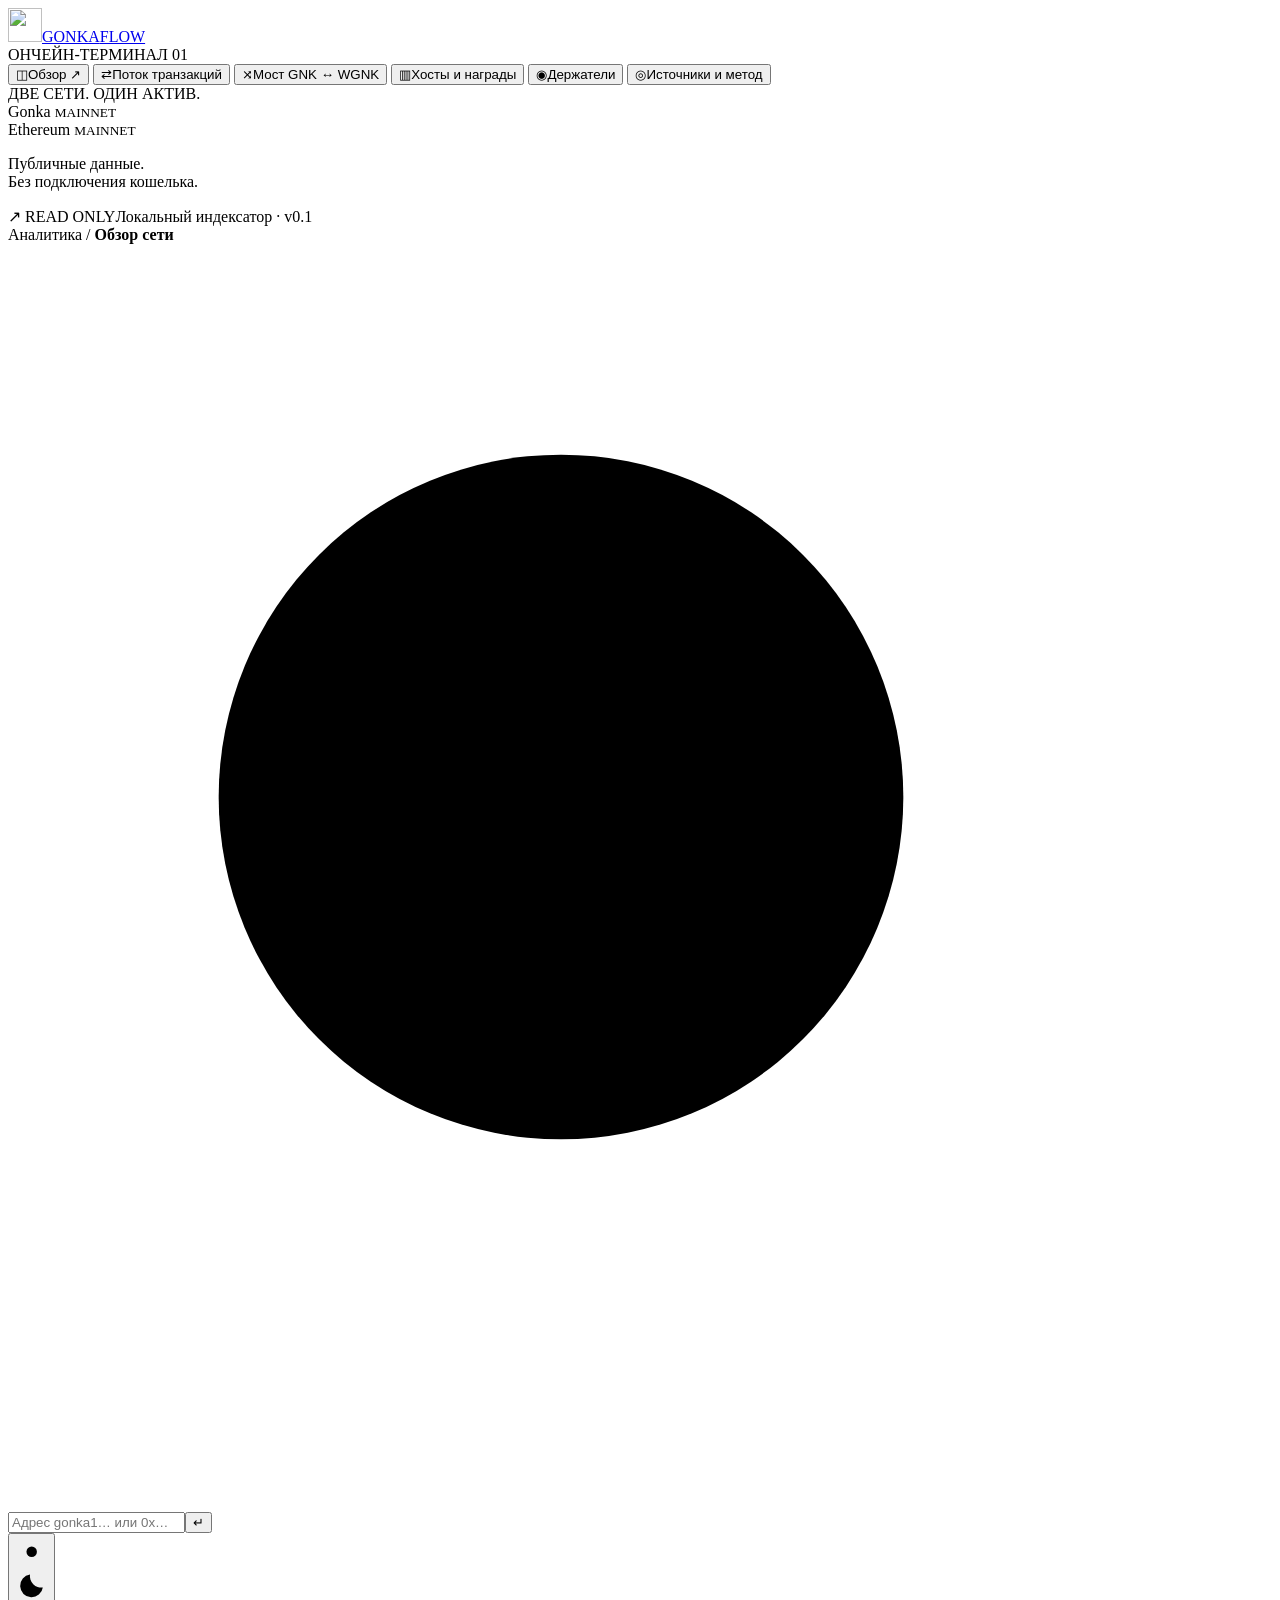
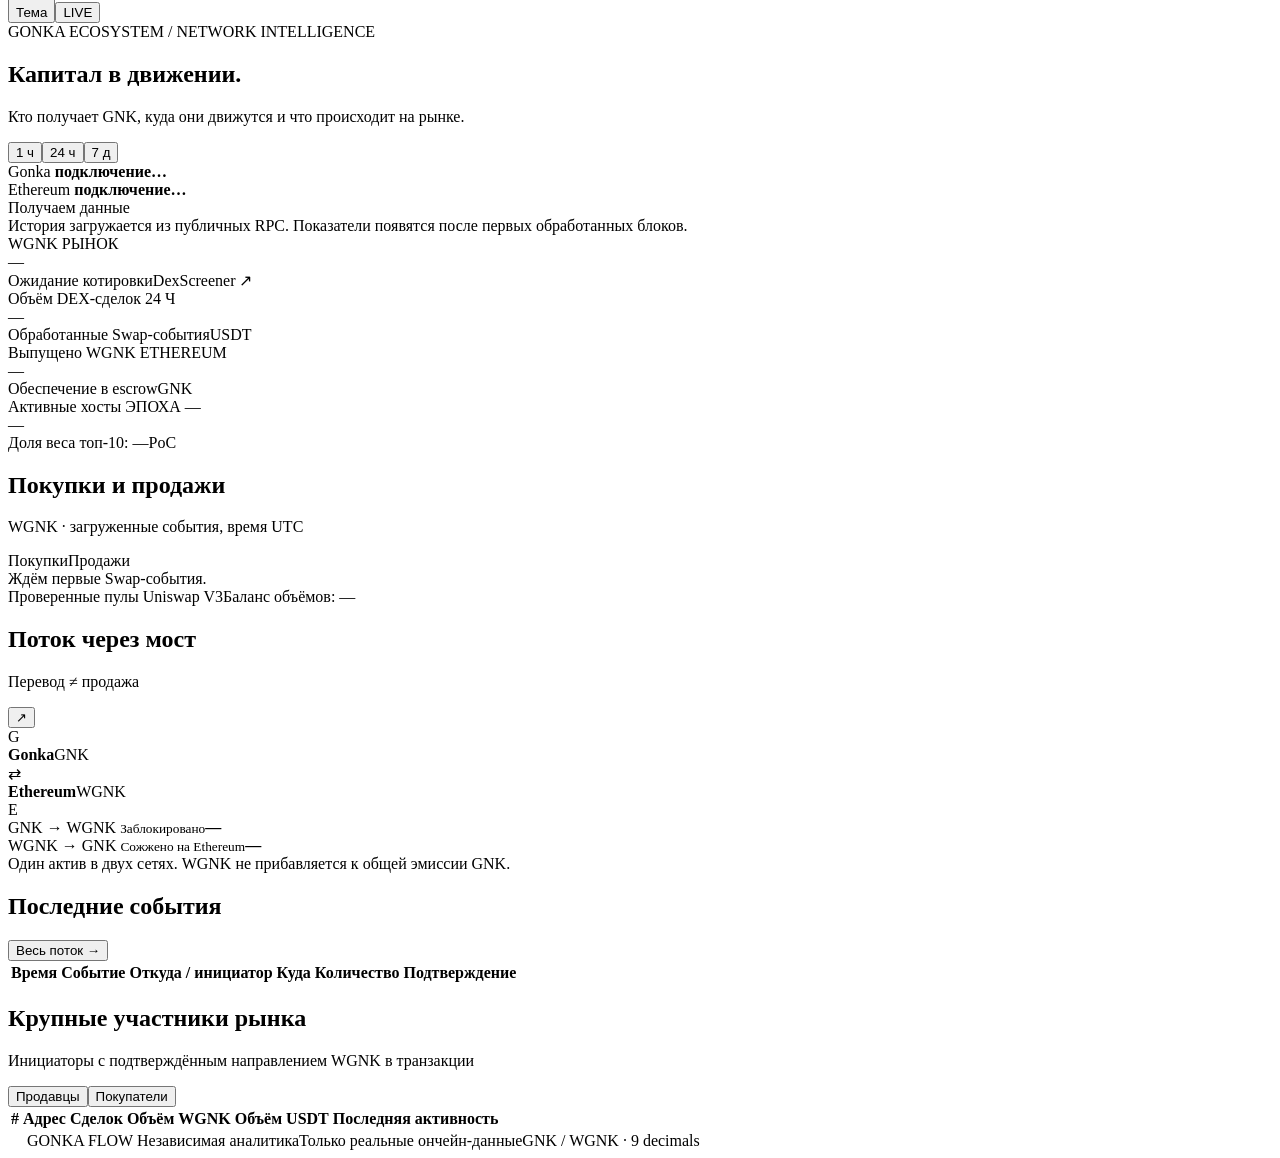
==== app/static/index.html @ 1b66ba34 "Build WGNK mint and market monitor with sortable trades and free Render seed" ====
<!doctype html><html lang="ru"><head><meta charset="utf-8"><meta name="viewport" content="width=device-width,initial-scale=1"><meta name="color-scheme" content="dark light"><title>Gonka Flow — ончейн-аналитика</title><link rel="icon" href="/static/mark.svg" type="image/svg+xml"><script src="/static/theme.js"></script><link rel="stylesheet" href="/static/style.css"><link rel="stylesheet" href="/static/theme.css"><link rel="stylesheet" href="/static/holders.css"><script src="/static/app.js" defer></script></head>
<body>
<aside class="sidebar">
<a class="brand" href="/"><img src="/static/mark.svg" alt="" width="34" height="34"><span>GONKA<span class="brand-light">FLOW</span></span></a>
<div class="rail-label">ОНЧЕЙН-ТЕРМИНАЛ <span>01</span></div>
<nav aria-label="Разделы аналитики">
<button class="nav-item active" data-tab="overview"><span class="nav-icon">◫</span>Обзор <span class="nav-arrow">↗</span></button>
<button class="nav-item" data-tab="activity"><span class="nav-icon">⇄</span>Поток транзакций</button>
<button class="nav-item" data-tab="bridge"><span class="nav-icon">⤨</span>Мост GNK ↔ WGNK</button>
<button class="nav-item" data-tab="hosts"><span class="nav-icon">▥</span>Хосты и награды</button>
<button class="nav-item" data-tab="holders"><span class="nav-icon">◉</span>Держатели</button>
<button class="nav-item" data-tab="sources"><span class="nav-icon">◎</span>Источники и метод</button></nav>
<div class="rail-network"><span class="eyebrow">ДВЕ СЕТИ. ОДИН АКТИВ.</span><div class="rail-chain"><span class="network-dot gnk"></span>Gonka <small>MAINNET</small></div><div class="rail-chain"><span class="network-dot eth"></span>Ethereum <small>MAINNET</small></div><p>Публичные данные.<br>Без подключения кошелька.</p></div>
<div class="rail-footer"><span>↗ READ ONLY</span><span>Локальный индексатор · v0.1</span></div></aside>
<div class="workspace">
<header class="topbar"><div class="breadcrumb">Аналитика <span>/</span> <strong id="breadcrumb">Обзор сети</strong></div><form class="search" id="wallet-search"><svg viewBox="0 0 24 24" aria-hidden="true"><circle cx="10.5" cy="10.5" r="6.5"/><path d="m16 16 5 5"/></svg><input id="search-address" aria-label="Найти кошелёк" placeholder="Адрес gonka1… или 0x…" autocomplete="off"><button title="Найти адрес" aria-label="Найти адрес">↵</button></form><button id="theme-toggle" class="theme-toggle" type="button" aria-label="Светлая тема" aria-pressed="false" title="Включить светлую тему"><svg class="theme-sun" viewBox="0 0 24 24" aria-hidden="true"><circle cx="12" cy="12" r="4"/><path d="M12 2v2m0 16v2M2 12h2m16 0h2M5 5l1.4 1.4m11.2 11.2L19 19M5 19l1.4-1.4M17.6 6.4 19 5"/></svg><svg class="theme-moon" viewBox="0 0 24 24" aria-hidden="true"><path d="M20.5 13.3A8.7 8.7 0 0 1 10.7 3.5 8.7 8.7 0 1 0 20.5 13.3Z"/></svg><span class="theme-caption">Тема</span></button><button id="live-toggle" class="live-switch" aria-pressed="true"><span class="pulse"></span><span>LIVE</span></button></header>
<main><div id="error-banner" class="error-banner" hidden role="alert"></div>
<section class="heading-row"><div><div class="eyebrow">GONKA ECOSYSTEM / NETWORK INTELLIGENCE</div><h1 id="page-title">Капитал в движении<span class="accent">.</span></h1><p id="page-description">Кто получает GNK, куда они движутся и что происходит на рынке.</p></div><div class="period-control" aria-label="Период"><button data-hours="1">1 ч</button><button data-hours="24" class="selected">24 ч</button><button data-hours="168">7 д</button><button data-hours="archive" id="archive-period" hidden>Архив</button></div></section>
<section class="chain-strip" aria-label="Состояние сетей"><div id="gonka-status"><span class="status-dot loading"></span> Gonka <strong>подключение…</strong></div><div id="eth-status"><span class="status-dot loading"></span> Ethereum <strong>подключение…</strong></div><span class="last-update" id="last-update">Получаем данные</span></section>
<div class="coverage-note" id="coverage-note"><span class="tiny-spinner"></span> История загружается из публичных RPC. Показатели появятся после первых обработанных блоков.</div>
<section id="history-progress" class="archive-panel" hidden aria-label="Загрузка архива"><div class="archive-heading"><strong id="history-heading">Архив</strong><span id="history-cutoff"></span></div><div id="history-chains" class="archive-chains"></div><p class="archive-note">История загружается с новых блоков к старым, с отдельными проверочными диапазонами. Полнота — после закрытия всех пропусков. Балансы держателей — отдельные снимки, не на дату начала архива.</p></section>
<section id="view-overview" class="view">
<div class="metric-grid">
<article class="metric"><div class="metric-label">WGNK <span>РЫНОК</span></div><div class="metric-value" id="price">—</div><div class="metric-bottom"><span id="price-change">Ожидание котировки</span><span>DexScreener ↗</span></div></article>
<article class="metric"><div class="metric-label">Объём DEX-сделок <span id="volume-period">24 Ч</span></div><div class="metric-value" id="dex-volume">—</div><div class="metric-bottom"><span id="swap-count">Обработанные Swap-события</span><span>USDT</span></div></article>
<article class="metric"><div class="metric-label">Выпущено WGNK <span>ETHEREUM</span></div><div class="metric-value" id="wrapped-supply">—</div><div class="metric-bottom"><span id="escrow-caption">Обеспечение в escrow</span><span>GNK</span></div></article>
<article class="metric"><div class="metric-label">Активные хосты <span id="epoch-label">ЭПОХА —</span></div><div class="metric-value" id="host-count">—</div><div class="metric-bottom"><span id="concentration">Доля веса топ-10: —</span><span>PoC</span></div></article></div>
<div class="overview-grid"><article class="panel market-panel"><div class="panel-head"><div><h2>Покупки и продажи</h2><p>WGNK · загруженные события, время UTC</p></div><div class="legend"><span><i class="buy-dot"></i>Покупки</span><span><i class="sell-dot"></i>Продажи</span></div></div><div id="volume-chart" class="chart-area"><div class="empty">Ждём первые Swap-события.</div></div><div class="chart-footer"><span>Проверенные пулы Uniswap V3</span><span id="net-flow">Баланс объёмов: —</span></div></article>
<article class="panel bridge-panel"><div class="panel-head"><div><h2>Поток через мост</h2><p>Перевод ≠ продажа</p></div><button class="icon-button" data-tab="bridge" title="Открыть мост" aria-label="Открыть мост">↗</button></div><div class="bridge-route"><span class="coin gnk">G</span><div><strong>Gonka</strong><span>GNK</span></div><span class="route-line">⇄</span><div><strong>Ethereum</strong><span>WGNK</span></div><span class="coin eth">E</span></div><div class="bridge-stat"><span>GNK → WGNK <small>Заблокировано</small></span><strong id="bridge-out">—</strong></div><div class="bridge-stat"><span>WGNK → GNK <small>Сожжено на Ethereum</small></span><strong id="bridge-in">—</strong></div><div class="bridge-footnote">Один актив в двух сетях. WGNK не прибавляется к общей эмиссии GNK.</div></article></div>
<div class="section-heading"><h2>Последние события <span class="inline-dot"></span></h2><button class="text-button" data-tab="activity">Весь поток →</button></div>
<div class="panel table-wrap"><table><thead><tr><th>Время</th><th>Событие</th><th>Откуда / инициатор</th><th>Куда</th><th class="right">Количество</th><th class="right">Подтверждение</th><th></th></tr></thead><tbody id="recent-body"></tbody></table></div>
<div class="section-heading"><div><h2>Крупные участники рынка</h2><p>Инициаторы с подтверждённым направлением WGNK в транзакции</p></div><div class="segmented" id="rank-tabs"><button data-mode="sell" class="selected">Продавцы</button><button data-mode="buy">Покупатели</button></div></div>
<div class="panel table-wrap"><table><thead><tr><th>#</th><th>Адрес</th><th>Сделок</th><th class="right">Объём WGNK</th><th class="right">Объём USDT</th><th>Последняя активность</th></tr></thead><tbody id="rank-body"></tbody></table></div></section>
<section id="view-activity" class="view" hidden>
<div class="toolbar"><div class="filter-pills" id="kind-filters"><button data-kind="" class="selected">Все</button><button data-kind="buy,sell">Сделки</button><button data-kind="bridge_lock,bridge_mint,bridge_burn,bridge_release">Мост</button><button data-kind="reward_paid,reward_vested,vesting_unlock">Награды / вестинг</button><button data-kind="transfer">Переводы</button><button data-kind="liquidity_add,liquidity_remove">Ликвидность</button></div><a id="export-link" class="button-secondary" href="/api/export.csv?hours=24">↓ CSV</a></div>
<div class="subtoolbar"><label>Сеть <select id="chain-filter"><option value="">Обе сети</option><option value="gonka">Gonka</option><option value="ethereum">Ethereum</option></select></label><label>От <input type="number" min="0" max="1000000000000" step="1" id="minimum-filter" value="0"> GNK / WGNK</label><span id="event-count"></span></div>
<div class="panel table-wrap"><table><thead><tr><th>Время</th><th>Событие</th><th>Откуда / инициатор</th><th>Куда</th><th class="right">Количество</th><th class="right">Подтверждение</th><th></th></tr></thead><tbody id="activity-body"></tbody></table></div><div class="pagination"><button id="events-prev" class="button-secondary">← Назад</button><span id="events-page"></span><button id="events-next" class="button-secondary">Далее →</button></div></section>
<section id="view-bridge" class="view" hidden><div class="notice"><strong>Связь подтверждается данными моста.</strong> Прямой маршрут — по хешу request ID, обратный — по блоку Ethereum, индексу receipt и завершённой записи Gonka. Связанные адреса не обязательно принадлежат одному человеку.</div><div class="section-heading"><h2>Межсетевые переводы</h2><span id="bridge-count" class="muted"></span></div><div id="bridge-list" class="bridge-list"></div><div class="pagination"><button id="bridges-prev" class="button-secondary">← Назад</button><span id="bridges-page"></span><button id="bridges-next" class="button-secondary">Далее →</button></div></section>
<section id="view-hosts" class="view" hidden>
<div class="host-intro"><div><span class="eyebrow">PROOF OF COMPUTE</span><h2>Кто обеспечивает сеть</h2><p>Активные хосты текущей эпохи. Вес — не число GPU и не объём продаж.</p></div><div class="host-totals"><span>Суммарный вес PoC</span><strong id="total-weight">—</strong></div></div><div class="panel concentration-panel"><div class="panel-head"><h2>Концентрация веса</h2><span id="host-snapshot-time" class="muted"></span></div><div id="weight-chart" class="weight-chart"></div><div class="chart-footer"><span id="weight-top">Топ-10 хостов: —</span><span>Адреса не объединяются по владельцу</span></div></div>
<div class="toolbar"><h2>Рейтинг хостов</h2><input class="host-search" id="host-filter" placeholder="Адрес, домен или модель…" aria-label="Фильтр хостов"></div><div class="panel table-wrap"><table><thead><tr><th>#</th><th>Адрес хоста</th><th>Заявленный endpoint</th><th>Модели</th><th class="right">Вес</th><th class="right">Доля</th></tr></thead><tbody id="hosts-body"></tbody></table></div>
<div class="section-heading"><div><h2>Получатели выплат</h2><p>Получатель может отличаться от хоста. Разблокировка не равна новой эмиссии.</p></div><div class="segmented" id="reward-tabs"><button data-reward="rewards" class="selected">Награды</button><button data-reward="unlocks">Разблокировки</button></div></div><div class="panel table-wrap"><table><thead><tr><th>#</th><th>Получатель</th><th>Тип</th><th>Событий</th><th class="right">GNK</th></tr></thead><tbody id="rewards-body"></tbody></table></div></section>
<section id="view-holders" class="view" hidden>
<div class="toolbar holder-toolbar"><div class="segmented" id="holder-assets"><button data-asset="GNK" class="selected">GNK</button><button data-asset="WGNK">WGNK</button></div><form class="holder-search" id="holder-search"><input id="holder-query" aria-label="Поиск держателя" placeholder="Поиск по адресу…" autocomplete="off"><button class="button-secondary" type="submit">Найти</button></form></div>
<div class="subtoolbar holder-filters"><label>Баланс от <input id="holder-minimum" type="number" min="0" max="1000000000000" step="1" value="10000"><span id="holder-asset-label">GNK</span></label><label>Активность <select id="holder-tag"><option value="">Любая</option><option value="buy">Покупает</option><option value="sell">Продаёт</option><option value="both">Покупает и продаёт</option><option value="none">Нет подтверждённых сделок</option></select></label><span id="holder-count"></span></div>
<div id="holder-census" class="notice"></div>
<p class="holder-explainer">Метки относятся к выбранному периоду и подтверждённым DEX-сделкам WGNK, а не к переводам. GNK-адреса не наследуют торговые метки Ethereum через мост. Пулы и системные модули — не отдельные инвесторы.</p>
<div class="panel table-wrap"><table><thead><tr><th># в выборке</th><th>Адрес / роль</th><th class="right">Баланс</th><th>Активность</th><th class="right">Куплено WGNK</th><th class="right">Продано WGNK</th><th>Последняя сделка</th><th></th></tr></thead><tbody id="holders-body"></tbody></table></div>
<div class="pagination"><button id="holders-prev" class="button-secondary">← Назад</button><span id="holders-page"></span><button id="holders-next" class="button-secondary">Далее →</button></div>
</section>
<section id="view-address" class="view" hidden>
<div class="profile-topline"><a href="#holders" class="text-button">← К держателям</a><span id="profile-role"></span></div>
<div class="profile-identity"><div><span class="eyebrow" id="profile-network">АДРЕС</span><div class="profile-address" id="profile-address"></div></div><div class="profile-actions"><button id="profile-copy" class="button-secondary">Копировать</button><button id="profile-current" class="button-secondary">Проверить баланс</button></div></div>
<div class="metric-grid profile-metrics"><article class="metric"><div class="metric-label">Баланс в индексе <span id="profile-asset">—</span></div><div class="metric-value" id="profile-balance">—</div><div class="metric-bottom"><span id="profile-balance-time">Снимок ещё не загружен</span></div></article><article class="metric"><div class="metric-label">Куплено <span>WGNK</span></div><div class="metric-value positive" id="profile-bought">—</div><div class="metric-bottom"><span id="profile-buys">—</span></div></article><article class="metric"><div class="metric-label">Продано <span>WGNK</span></div><div class="metric-value negative" id="profile-sold">—</div><div class="metric-bottom"><span id="profile-sells">—</span></div></article><article class="metric"><div class="metric-label">Покупки − продажи <span>WGNK</span></div><div class="metric-value" id="profile-net">—</div><div class="metric-bottom"><span>Не позиция и не прибыль</span></div></article></div>
<div class="toolbar"><div class="segmented" id="profile-kinds"><button data-profile-kind="trades" class="selected">Сделки</button><button data-profile-kind="all">Все операции</button></div><label class="profile-period">История <select id="profile-period"><option value="0">Весь локальный индекс</option><option value="24">24 часа</option><option value="168">7 дней</option><option value="archive" id="profile-archive-option" hidden>Архив</option></select></label></div>
<div class="notice" id="profile-coverage"></div><p class="holder-explainer" id="profile-note"></p>
<div class="panel table-wrap"><table><thead><tr><th>Время</th><th>Событие</th><th>Откуда / инициатор</th><th>Куда</th><th class="right">Количество</th><th class="right">Подтверждение</th><th></th></tr></thead><tbody id="profile-body"></tbody></table></div>
<div class="pagination"><button id="profile-prev" class="button-secondary">← Назад</button><span id="profile-page"></span><button id="profile-next" class="button-secondary">Далее →</button></div>
</section>
<section id="view-sources" class="view" hidden><div id="sources-grid" class="sources-grid"></div>
<div class="panel methodology"><span class="eyebrow">ПРОВЕРЯЕМОСТЬ ПРЕЖДЕ ВЫВОДОВ</span><h2>Что именно показывает Gonka Flow</h2><div class="method-grid">
<article><span>01 / СДЕЛКИ</span><h3>Покупка и продажа</h3><p>Направление определяется знаком WGNK в Swap проверенного пула Uniswap V3. Перевод, мост и изменение ликвидности не считаются сделками. Объём — оборот, не открытая позиция.</p></article>
<article><span>02 / АДРЕСА</span><h3>Роль, не личность</h3><p>Инициатор может быть агрегатором. В рейтинг включаются инициаторы с соответствующим движением WGNK в receipt. Метки хостов основаны на текущей эпохе; реальные владельцы не устанавливаются.</p></article>
<article><span>03 / МОСТ</span><h3>Два этапа перевода</h3><p>GNK блокируется, WGNK выпускается. Обратно WGNK сжигается, GNK освобождается. Без второй стороны в индексе статус означает «не сопоставлено», а не доказанную задержку моста.</p></article>
<article><span>04 / НАГРАДЫ</span><h3>Начисление и доступность</h3><p>Успешный ClaimRewards не доказывает выплату. Учитываются денежные события, вестинг отдельно. Обычный перевод с вестингом не помечается как майнинг. Вес берётся из active_participants.</p></article>
<article><span>05 / ПОЛНОТА</span><h3>История догружается</h3><p>Период — фильтр, не гарантия покрытия. Дата архива и прогресс обеих сетей показаны отдельно. Ethereum также восстанавливается от появления WGNK. Перепись держателей идёт независимо. Полнота проверяется по фактическим диапазонам без пропусков.</p></article>
<article><span>06 / ГРАНИЦЫ</span><h3>Чего здесь нет</h3><p>CEX/OTC, частные расчёты, непроверенные DEX, внутренние Cosmos/CosmWasm swaps и другие мосты не покрыты как сделки. Балансы модулей и пулов не распределяются по конечным владельцам. Историческая цена USD не заменяется текущей.</p></article></div>
<div class="method-bottom"><p>Ethereum до finalized помечается как предварительный: этот диапазон пересканируется и может измениться при реорганизации. Публичные RPC — доверенные источники, не собственный криптографически проверяющий light client.</p><a href="https://gonka.ai/docs/cross-chain-transfers/ethereum-bridge/overview/" target="_blank" rel="noopener noreferrer">Документация моста ↗</a><a href="https://github.com/gonka-ai/gonka/blob/main/proposals/ethereum-bridge-contact/contracts/BridgeContract.sol" target="_blank" rel="noopener noreferrer">События контракта ↗</a><a href="/api/docs" target="_blank" rel="noopener">API ↗</a></div></div></section>
<footer class="main-footer"><span><img src="/static/mark.svg" alt="" width="15" height="15"> GONKA FLOW <span>Независимая аналитика</span></span><span id="footer-count">Только реальные ончейн-данные</span><span>GNK / WGNK · 9 decimals</span></footer>
</main></div><dialog id="detail-dialog"><div class="drawer-header"><span id="drawer-label" class="eyebrow">КОШЕЛЁК</span><button class="icon-button" id="close-dialog" aria-label="Закрыть">✕</button></div><div id="drawer-content"></div></dialog><div id="toast" class="toast" hidden role="status"></div></body></html>
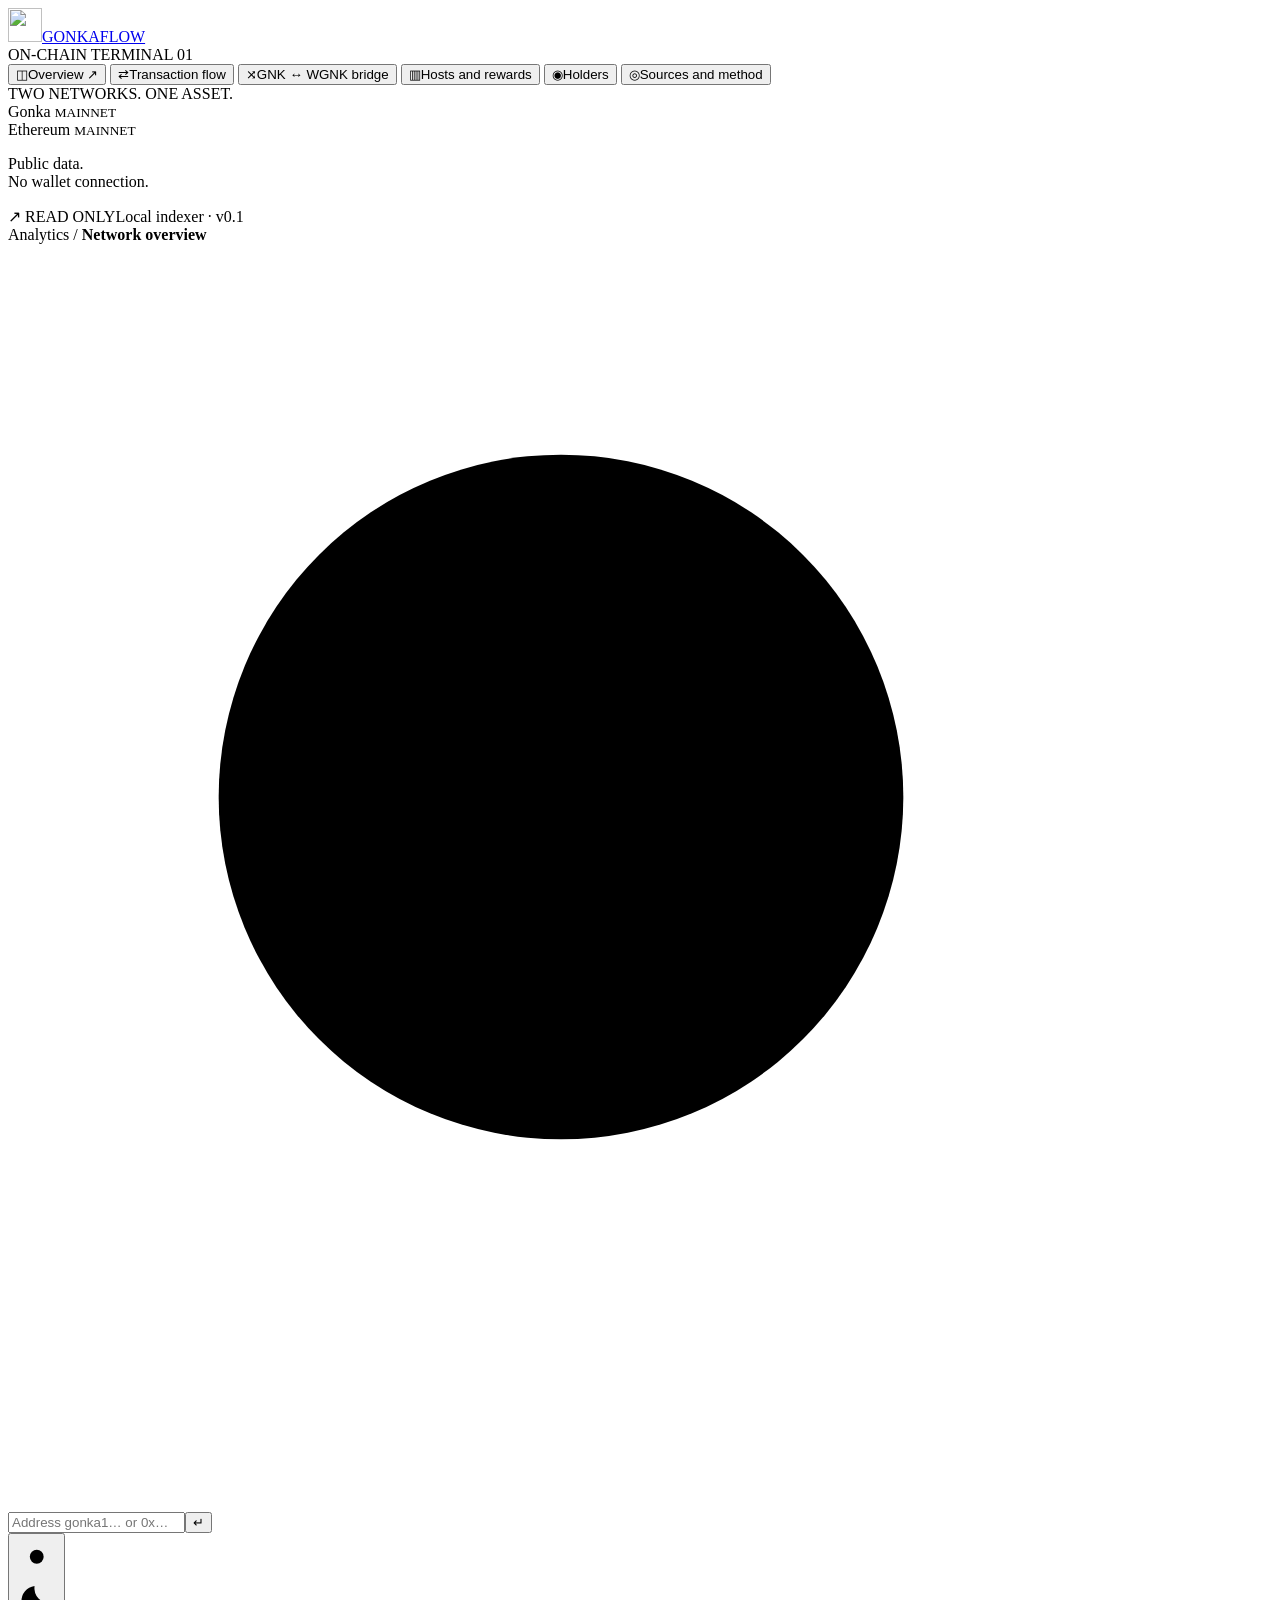
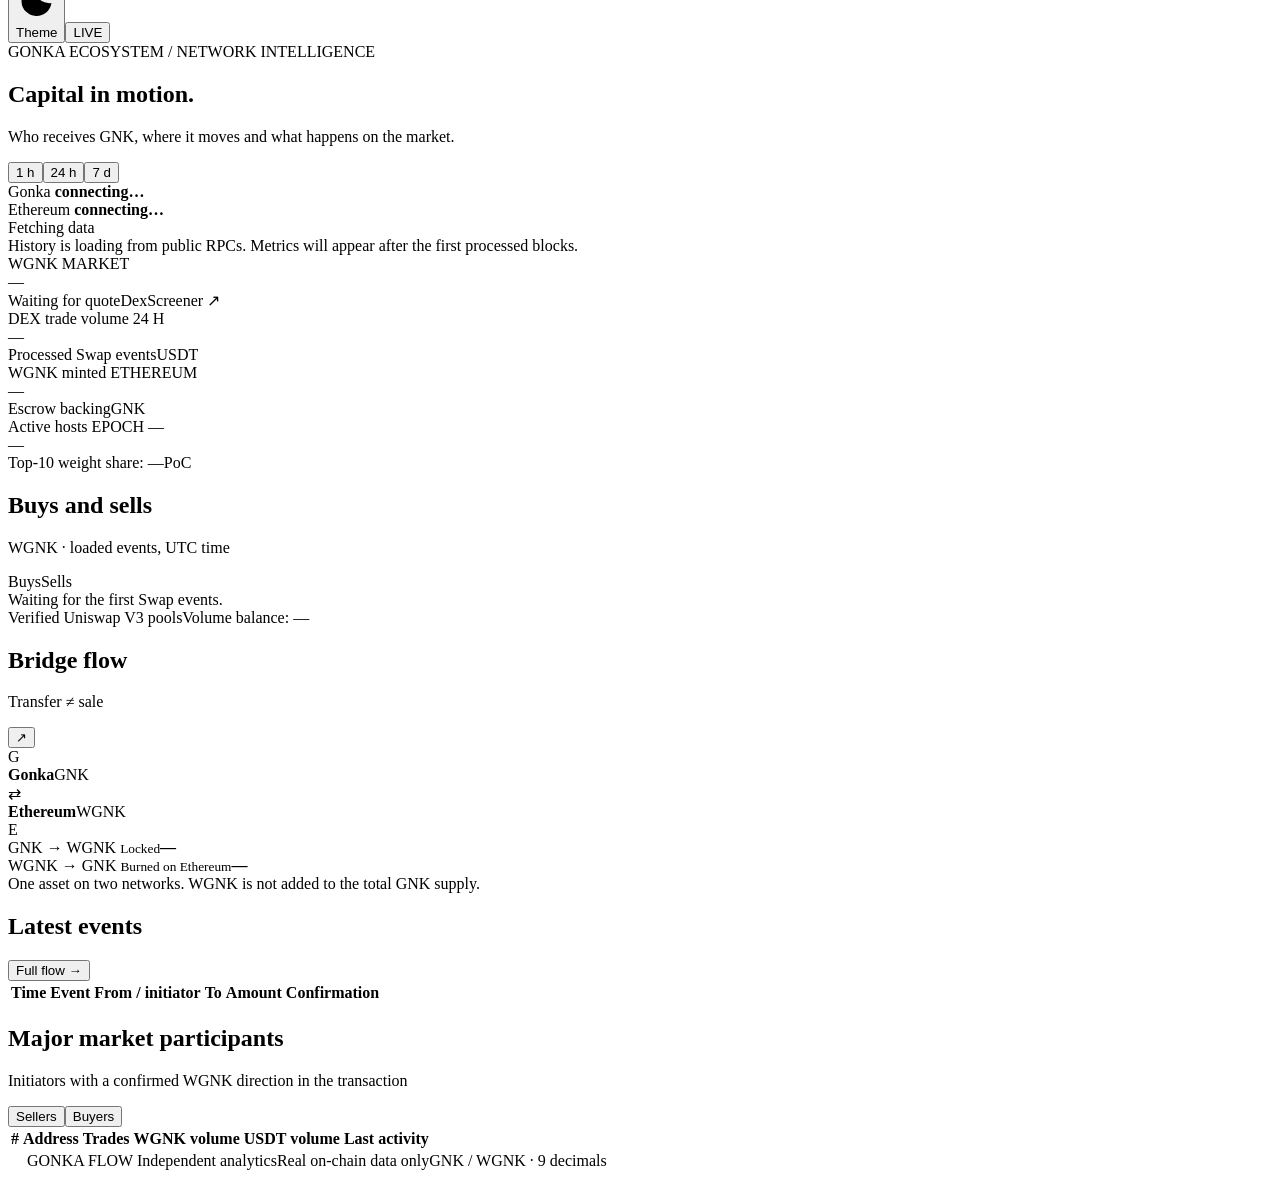
==== commit 165627e4: "Translate the project to English Interface, backend messages, docs, tests and check scripts. Numbers" ====
--- a/app/static/index.html
+++ b/app/static/index.html
@@ -1,70 +1,70 @@
-<!doctype html><html lang="ru"><head><meta charset="utf-8"><meta name="viewport" content="width=device-width,initial-scale=1"><meta name="color-scheme" content="dark light"><title>Gonka Flow — ончейн-аналитика</title><link rel="icon" href="/static/mark.svg" type="image/svg+xml"><script src="/static/theme.js"></script><link rel="stylesheet" href="/static/style.css"><link rel="stylesheet" href="/static/theme.css"><link rel="stylesheet" href="/static/holders.css"><script src="/static/app.js" defer></script></head>
+<!doctype html><html lang="en"><head><meta charset="utf-8"><meta name="viewport" content="width=device-width,initial-scale=1"><meta name="color-scheme" content="dark light"><title>Gonka Flow — on-chain analytics</title><link rel="icon" href="/static/mark.svg" type="image/svg+xml"><script src="/static/theme.js"></script><link rel="stylesheet" href="/static/style.css"><link rel="stylesheet" href="/static/theme.css"><link rel="stylesheet" href="/static/holders.css"><script src="/static/app.js" defer></script></head>
 <body>
 <aside class="sidebar">
 <a class="brand" href="/"><img src="/static/mark.svg" alt="" width="34" height="34"><span>GONKA<span class="brand-light">FLOW</span></span></a>
-<div class="rail-label">ОНЧЕЙН-ТЕРМИНАЛ <span>01</span></div>
-<nav aria-label="Разделы аналитики">
-<button class="nav-item active" data-tab="overview"><span class="nav-icon">◫</span>Обзор <span class="nav-arrow">↗</span></button>
-<button class="nav-item" data-tab="activity"><span class="nav-icon">⇄</span>Поток транзакций</button>
-<button class="nav-item" data-tab="bridge"><span class="nav-icon">⤨</span>Мост GNK ↔ WGNK</button>
-<button class="nav-item" data-tab="hosts"><span class="nav-icon">▥</span>Хосты и награды</button>
-<button class="nav-item" data-tab="holders"><span class="nav-icon">◉</span>Держатели</button>
-<button class="nav-item" data-tab="sources"><span class="nav-icon">◎</span>Источники и метод</button></nav>
-<div class="rail-network"><span class="eyebrow">ДВЕ СЕТИ. ОДИН АКТИВ.</span><div class="rail-chain"><span class="network-dot gnk"></span>Gonka <small>MAINNET</small></div><div class="rail-chain"><span class="network-dot eth"></span>Ethereum <small>MAINNET</small></div><p>Публичные данные.<br>Без подключения кошелька.</p></div>
-<div class="rail-footer"><span>↗ READ ONLY</span><span>Локальный индексатор · v0.1</span></div></aside>
+<div class="rail-label">ON-CHAIN TERMINAL <span>01</span></div>
+<nav aria-label="Analytics sections">
+<button class="nav-item active" data-tab="overview"><span class="nav-icon">◫</span>Overview <span class="nav-arrow">↗</span></button>
+<button class="nav-item" data-tab="activity"><span class="nav-icon">⇄</span>Transaction flow</button>
+<button class="nav-item" data-tab="bridge"><span class="nav-icon">⤨</span>GNK ↔ WGNK bridge</button>
+<button class="nav-item" data-tab="hosts"><span class="nav-icon">▥</span>Hosts and rewards</button>
+<button class="nav-item" data-tab="holders"><span class="nav-icon">◉</span>Holders</button>
+<button class="nav-item" data-tab="sources"><span class="nav-icon">◎</span>Sources and method</button></nav>
+<div class="rail-network"><span class="eyebrow">TWO NETWORKS. ONE ASSET.</span><div class="rail-chain"><span class="network-dot gnk"></span>Gonka <small>MAINNET</small></div><div class="rail-chain"><span class="network-dot eth"></span>Ethereum <small>MAINNET</small></div><p>Public data.<br>No wallet connection.</p></div>
+<div class="rail-footer"><span>↗ READ ONLY</span><span>Local indexer · v0.1</span></div></aside>
 <div class="workspace">
-<header class="topbar"><div class="breadcrumb">Аналитика <span>/</span> <strong id="breadcrumb">Обзор сети</strong></div><form class="search" id="wallet-search"><svg viewBox="0 0 24 24" aria-hidden="true"><circle cx="10.5" cy="10.5" r="6.5"/><path d="m16 16 5 5"/></svg><input id="search-address" aria-label="Найти кошелёк" placeholder="Адрес gonka1… или 0x…" autocomplete="off"><button title="Найти адрес" aria-label="Найти адрес">↵</button></form><button id="theme-toggle" class="theme-toggle" type="button" aria-label="Светлая тема" aria-pressed="false" title="Включить светлую тему"><svg class="theme-sun" viewBox="0 0 24 24" aria-hidden="true"><circle cx="12" cy="12" r="4"/><path d="M12 2v2m0 16v2M2 12h2m16 0h2M5 5l1.4 1.4m11.2 11.2L19 19M5 19l1.4-1.4M17.6 6.4 19 5"/></svg><svg class="theme-moon" viewBox="0 0 24 24" aria-hidden="true"><path d="M20.5 13.3A8.7 8.7 0 0 1 10.7 3.5 8.7 8.7 0 1 0 20.5 13.3Z"/></svg><span class="theme-caption">Тема</span></button><button id="live-toggle" class="live-switch" aria-pressed="true"><span class="pulse"></span><span>LIVE</span></button></header>
+<header class="topbar"><div class="breadcrumb">Analytics <span>/</span> <strong id="breadcrumb">Network overview</strong></div><form class="search" id="wallet-search"><svg viewBox="0 0 24 24" aria-hidden="true"><circle cx="10.5" cy="10.5" r="6.5"/><path d="m16 16 5 5"/></svg><input id="search-address" aria-label="Find wallet" placeholder="Address gonka1… or 0x…" autocomplete="off"><button title="Find address" aria-label="Find address">↵</button></form><button id="theme-toggle" class="theme-toggle" type="button" aria-label="Light theme" aria-pressed="false" title="Switch to light theme"><svg class="theme-sun" viewBox="0 0 24 24" aria-hidden="true"><circle cx="12" cy="12" r="4"/><path d="M12 2v2m0 16v2M2 12h2m16 0h2M5 5l1.4 1.4m11.2 11.2L19 19M5 19l1.4-1.4M17.6 6.4 19 5"/></svg><svg class="theme-moon" viewBox="0 0 24 24" aria-hidden="true"><path d="M20.5 13.3A8.7 8.7 0 0 1 10.7 3.5 8.7 8.7 0 1 0 20.5 13.3Z"/></svg><span class="theme-caption">Theme</span></button><button id="live-toggle" class="live-switch" aria-pressed="true"><span class="pulse"></span><span>LIVE</span></button></header>
 <main><div id="error-banner" class="error-banner" hidden role="alert"></div>
-<section class="heading-row"><div><div class="eyebrow">GONKA ECOSYSTEM / NETWORK INTELLIGENCE</div><h1 id="page-title">Капитал в движении<span class="accent">.</span></h1><p id="page-description">Кто получает GNK, куда они движутся и что происходит на рынке.</p></div><div class="period-control" aria-label="Период"><button data-hours="1">1 ч</button><button data-hours="24" class="selected">24 ч</button><button data-hours="168">7 д</button><button data-hours="archive" id="archive-period" hidden>Архив</button></div></section>
-<section class="chain-strip" aria-label="Состояние сетей"><div id="gonka-status"><span class="status-dot loading"></span> Gonka <strong>подключение…</strong></div><div id="eth-status"><span class="status-dot loading"></span> Ethereum <strong>подключение…</strong></div><span class="last-update" id="last-update">Получаем данные</span></section>
-<div class="coverage-note" id="coverage-note"><span class="tiny-spinner"></span> История загружается из публичных RPC. Показатели появятся после первых обработанных блоков.</div>
-<section id="history-progress" class="archive-panel" hidden aria-label="Загрузка архива"><div class="archive-heading"><strong id="history-heading">Архив</strong><span id="history-cutoff"></span></div><div id="history-chains" class="archive-chains"></div><p class="archive-note">История загружается с новых блоков к старым, с отдельными проверочными диапазонами. Полнота — после закрытия всех пропусков. Балансы держателей — отдельные снимки, не на дату начала архива.</p></section>
+<section class="heading-row"><div><div class="eyebrow">GONKA ECOSYSTEM / NETWORK INTELLIGENCE</div><h1 id="page-title">Capital in motion<span class="accent">.</span></h1><p id="page-description">Who receives GNK, where it moves and what happens on the market.</p></div><div class="period-control" aria-label="Period"><button data-hours="1">1 h</button><button data-hours="24" class="selected">24 h</button><button data-hours="168">7 d</button><button data-hours="archive" id="archive-period" hidden>Archive</button></div></section>
+<section class="chain-strip" aria-label="Network status"><div id="gonka-status"><span class="status-dot loading"></span> Gonka <strong>connecting…</strong></div><div id="eth-status"><span class="status-dot loading"></span> Ethereum <strong>connecting…</strong></div><span class="last-update" id="last-update">Fetching data</span></section>
+<div class="coverage-note" id="coverage-note"><span class="tiny-spinner"></span> History is loading from public RPCs. Metrics will appear after the first processed blocks.</div>
+<section id="history-progress" class="archive-panel" hidden aria-label="Archive loading"><div class="archive-heading"><strong id="history-heading">Archive</strong><span id="history-cutoff"></span></div><div id="history-chains" class="archive-chains"></div><p class="archive-note">History loads from new blocks to old ones, with separate verification ranges. It is complete once all gaps are closed. Holder balances are separate snapshots, not as of the archive start date.</p></section>
 <section id="view-overview" class="view">
 <div class="metric-grid">
-<article class="metric"><div class="metric-label">WGNK <span>РЫНОК</span></div><div class="metric-value" id="price">—</div><div class="metric-bottom"><span id="price-change">Ожидание котировки</span><span>DexScreener ↗</span></div></article>
-<article class="metric"><div class="metric-label">Объём DEX-сделок <span id="volume-period">24 Ч</span></div><div class="metric-value" id="dex-volume">—</div><div class="metric-bottom"><span id="swap-count">Обработанные Swap-события</span><span>USDT</span></div></article>
-<article class="metric"><div class="metric-label">Выпущено WGNK <span>ETHEREUM</span></div><div class="metric-value" id="wrapped-supply">—</div><div class="metric-bottom"><span id="escrow-caption">Обеспечение в escrow</span><span>GNK</span></div></article>
-<article class="metric"><div class="metric-label">Активные хосты <span id="epoch-label">ЭПОХА —</span></div><div class="metric-value" id="host-count">—</div><div class="metric-bottom"><span id="concentration">Доля веса топ-10: —</span><span>PoC</span></div></article></div>
-<div class="overview-grid"><article class="panel market-panel"><div class="panel-head"><div><h2>Покупки и продажи</h2><p>WGNK · загруженные события, время UTC</p></div><div class="legend"><span><i class="buy-dot"></i>Покупки</span><span><i class="sell-dot"></i>Продажи</span></div></div><div id="volume-chart" class="chart-area"><div class="empty">Ждём первые Swap-события.</div></div><div class="chart-footer"><span>Проверенные пулы Uniswap V3</span><span id="net-flow">Баланс объёмов: —</span></div></article>
-<article class="panel bridge-panel"><div class="panel-head"><div><h2>Поток через мост</h2><p>Перевод ≠ продажа</p></div><button class="icon-button" data-tab="bridge" title="Открыть мост" aria-label="Открыть мост">↗</button></div><div class="bridge-route"><span class="coin gnk">G</span><div><strong>Gonka</strong><span>GNK</span></div><span class="route-line">⇄</span><div><strong>Ethereum</strong><span>WGNK</span></div><span class="coin eth">E</span></div><div class="bridge-stat"><span>GNK → WGNK <small>Заблокировано</small></span><strong id="bridge-out">—</strong></div><div class="bridge-stat"><span>WGNK → GNK <small>Сожжено на Ethereum</small></span><strong id="bridge-in">—</strong></div><div class="bridge-footnote">Один актив в двух сетях. WGNK не прибавляется к общей эмиссии GNK.</div></article></div>
-<div class="section-heading"><h2>Последние события <span class="inline-dot"></span></h2><button class="text-button" data-tab="activity">Весь поток →</button></div>
-<div class="panel table-wrap"><table><thead><tr><th>Время</th><th>Событие</th><th>Откуда / инициатор</th><th>Куда</th><th class="right">Количество</th><th class="right">Подтверждение</th><th></th></tr></thead><tbody id="recent-body"></tbody></table></div>
-<div class="section-heading"><div><h2>Крупные участники рынка</h2><p>Инициаторы с подтверждённым направлением WGNK в транзакции</p></div><div class="segmented" id="rank-tabs"><button data-mode="sell" class="selected">Продавцы</button><button data-mode="buy">Покупатели</button></div></div>
-<div class="panel table-wrap"><table><thead><tr><th>#</th><th>Адрес</th><th>Сделок</th><th class="right">Объём WGNK</th><th class="right">Объём USDT</th><th>Последняя активность</th></tr></thead><tbody id="rank-body"></tbody></table></div></section>
+<article class="metric"><div class="metric-label">WGNK <span>MARKET</span></div><div class="metric-value" id="price">—</div><div class="metric-bottom"><span id="price-change">Waiting for quote</span><span>DexScreener ↗</span></div></article>
+<article class="metric"><div class="metric-label">DEX trade volume <span id="volume-period">24 H</span></div><div class="metric-value" id="dex-volume">—</div><div class="metric-bottom"><span id="swap-count">Processed Swap events</span><span>USDT</span></div></article>
+<article class="metric"><div class="metric-label">WGNK minted <span>ETHEREUM</span></div><div class="metric-value" id="wrapped-supply">—</div><div class="metric-bottom"><span id="escrow-caption">Escrow backing</span><span>GNK</span></div></article>
+<article class="metric"><div class="metric-label">Active hosts <span id="epoch-label">EPOCH —</span></div><div class="metric-value" id="host-count">—</div><div class="metric-bottom"><span id="concentration">Top-10 weight share: —</span><span>PoC</span></div></article></div>
+<div class="overview-grid"><article class="panel market-panel"><div class="panel-head"><div><h2>Buys and sells</h2><p>WGNK · loaded events, UTC time</p></div><div class="legend"><span><i class="buy-dot"></i>Buys</span><span><i class="sell-dot"></i>Sells</span></div></div><div id="volume-chart" class="chart-area"><div class="empty">Waiting for the first Swap events.</div></div><div class="chart-footer"><span>Verified Uniswap V3 pools</span><span id="net-flow">Volume balance: —</span></div></article>
+<article class="panel bridge-panel"><div class="panel-head"><div><h2>Bridge flow</h2><p>Transfer ≠ sale</p></div><button class="icon-button" data-tab="bridge" title="Open bridge" aria-label="Open bridge">↗</button></div><div class="bridge-route"><span class="coin gnk">G</span><div><strong>Gonka</strong><span>GNK</span></div><span class="route-line">⇄</span><div><strong>Ethereum</strong><span>WGNK</span></div><span class="coin eth">E</span></div><div class="bridge-stat"><span>GNK → WGNK <small>Locked</small></span><strong id="bridge-out">—</strong></div><div class="bridge-stat"><span>WGNK → GNK <small>Burned on Ethereum</small></span><strong id="bridge-in">—</strong></div><div class="bridge-footnote">One asset on two networks. WGNK is not added to the total GNK supply.</div></article></div>
+<div class="section-heading"><h2>Latest events <span class="inline-dot"></span></h2><button class="text-button" data-tab="activity">Full flow →</button></div>
+<div class="panel table-wrap"><table><thead><tr><th>Time</th><th>Event</th><th>From / initiator</th><th>To</th><th class="right">Amount</th><th class="right">Confirmation</th><th></th></tr></thead><tbody id="recent-body"></tbody></table></div>
+<div class="section-heading"><div><h2>Major market participants</h2><p>Initiators with a confirmed WGNK direction in the transaction</p></div><div class="segmented" id="rank-tabs"><button data-mode="sell" class="selected">Sellers</button><button data-mode="buy">Buyers</button></div></div>
+<div class="panel table-wrap"><table><thead><tr><th>#</th><th>Address</th><th>Trades</th><th class="right">WGNK volume</th><th class="right">USDT volume</th><th>Last activity</th></tr></thead><tbody id="rank-body"></tbody></table></div></section>
 <section id="view-activity" class="view" hidden>
-<div class="toolbar"><div class="filter-pills" id="kind-filters"><button data-kind="" class="selected">Все</button><button data-kind="buy,sell">Сделки</button><button data-kind="bridge_lock,bridge_mint,bridge_burn,bridge_release">Мост</button><button data-kind="reward_paid,reward_vested,vesting_unlock">Награды / вестинг</button><button data-kind="transfer">Переводы</button><button data-kind="liquidity_add,liquidity_remove">Ликвидность</button></div><a id="export-link" class="button-secondary" href="/api/export.csv?hours=24">↓ CSV</a></div>
-<div class="subtoolbar"><label>Сеть <select id="chain-filter"><option value="">Обе сети</option><option value="gonka">Gonka</option><option value="ethereum">Ethereum</option></select></label><label>От <input type="number" min="0" max="1000000000000" step="1" id="minimum-filter" value="0"> GNK / WGNK</label><span id="event-count"></span></div>
-<div class="panel table-wrap"><table><thead><tr><th>Время</th><th>Событие</th><th>Откуда / инициатор</th><th>Куда</th><th class="right">Количество</th><th class="right">Подтверждение</th><th></th></tr></thead><tbody id="activity-body"></tbody></table></div><div class="pagination"><button id="events-prev" class="button-secondary">← Назад</button><span id="events-page"></span><button id="events-next" class="button-secondary">Далее →</button></div></section>
-<section id="view-bridge" class="view" hidden><div class="notice"><strong>Связь подтверждается данными моста.</strong> Прямой маршрут — по хешу request ID, обратный — по блоку Ethereum, индексу receipt и завершённой записи Gonka. Связанные адреса не обязательно принадлежат одному человеку.</div><div class="section-heading"><h2>Межсетевые переводы</h2><span id="bridge-count" class="muted"></span></div><div id="bridge-list" class="bridge-list"></div><div class="pagination"><button id="bridges-prev" class="button-secondary">← Назад</button><span id="bridges-page"></span><button id="bridges-next" class="button-secondary">Далее →</button></div></section>
+<div class="toolbar"><div class="filter-pills" id="kind-filters"><button data-kind="" class="selected">All</button><button data-kind="buy,sell">Trades</button><button data-kind="bridge_lock,bridge_mint,bridge_burn,bridge_release">Bridge</button><button data-kind="reward_paid,reward_vested,vesting_unlock">Rewards / vesting</button><button data-kind="transfer">Transfers</button><button data-kind="liquidity_add,liquidity_remove">Liquidity</button></div><a id="export-link" class="button-secondary" href="/api/export.csv?hours=24">↓ CSV</a></div>
+<div class="subtoolbar"><label>Network <select id="chain-filter"><option value="">Both networks</option><option value="gonka">Gonka</option><option value="ethereum">Ethereum</option></select></label><label>Min <input type="number" min="0" max="1000000000000" step="1" id="minimum-filter" value="0"> GNK / WGNK</label><span id="event-count"></span></div>
+<div class="panel table-wrap"><table><thead><tr><th>Time</th><th>Event</th><th>From / initiator</th><th>To</th><th class="right">Amount</th><th class="right">Confirmation</th><th></th></tr></thead><tbody id="activity-body"></tbody></table></div><div class="pagination"><button id="events-prev" class="button-secondary">← Back</button><span id="events-page"></span><button id="events-next" class="button-secondary">Next →</button></div></section>
+<section id="view-bridge" class="view" hidden><div class="notice"><strong>The link is confirmed by bridge data.</strong> The forward route is matched by request ID hash, the reverse one by Ethereum block, receipt index and the completed Gonka record. Linked addresses do not necessarily belong to one person.</div><div class="section-heading"><h2>Cross-chain transfers</h2><span id="bridge-count" class="muted"></span></div><div id="bridge-list" class="bridge-list"></div><div class="pagination"><button id="bridges-prev" class="button-secondary">← Back</button><span id="bridges-page"></span><button id="bridges-next" class="button-secondary">Next →</button></div></section>
 <section id="view-hosts" class="view" hidden>
-<div class="host-intro"><div><span class="eyebrow">PROOF OF COMPUTE</span><h2>Кто обеспечивает сеть</h2><p>Активные хосты текущей эпохи. Вес — не число GPU и не объём продаж.</p></div><div class="host-totals"><span>Суммарный вес PoC</span><strong id="total-weight">—</strong></div></div><div class="panel concentration-panel"><div class="panel-head"><h2>Концентрация веса</h2><span id="host-snapshot-time" class="muted"></span></div><div id="weight-chart" class="weight-chart"></div><div class="chart-footer"><span id="weight-top">Топ-10 хостов: —</span><span>Адреса не объединяются по владельцу</span></div></div>
-<div class="toolbar"><h2>Рейтинг хостов</h2><input class="host-search" id="host-filter" placeholder="Адрес, домен или модель…" aria-label="Фильтр хостов"></div><div class="panel table-wrap"><table><thead><tr><th>#</th><th>Адрес хоста</th><th>Заявленный endpoint</th><th>Модели</th><th class="right">Вес</th><th class="right">Доля</th></tr></thead><tbody id="hosts-body"></tbody></table></div>
-<div class="section-heading"><div><h2>Получатели выплат</h2><p>Получатель может отличаться от хоста. Разблокировка не равна новой эмиссии.</p></div><div class="segmented" id="reward-tabs"><button data-reward="rewards" class="selected">Награды</button><button data-reward="unlocks">Разблокировки</button></div></div><div class="panel table-wrap"><table><thead><tr><th>#</th><th>Получатель</th><th>Тип</th><th>Событий</th><th class="right">GNK</th></tr></thead><tbody id="rewards-body"></tbody></table></div></section>
+<div class="host-intro"><div><span class="eyebrow">PROOF OF COMPUTE</span><h2>Who secures the network</h2><p>Active hosts of the current epoch. Weight is not a GPU count or a sales volume.</p></div><div class="host-totals"><span>Total PoC weight</span><strong id="total-weight">—</strong></div></div><div class="panel concentration-panel"><div class="panel-head"><h2>Weight concentration</h2><span id="host-snapshot-time" class="muted"></span></div><div id="weight-chart" class="weight-chart"></div><div class="chart-footer"><span id="weight-top">Top-10 hosts: —</span><span>Addresses are not merged by owner</span></div></div>
+<div class="toolbar"><h2>Host ranking</h2><input class="host-search" id="host-filter" placeholder="Address, domain or model…" aria-label="Host filter"></div><div class="panel table-wrap"><table><thead><tr><th>#</th><th>Host address</th><th>Declared endpoint</th><th>Models</th><th class="right">Weight</th><th class="right">Share</th></tr></thead><tbody id="hosts-body"></tbody></table></div>
+<div class="section-heading"><div><h2>Payout recipients</h2><p>The recipient may differ from the host. An unlock is not new issuance.</p></div><div class="segmented" id="reward-tabs"><button data-reward="rewards" class="selected">Rewards</button><button data-reward="unlocks">Unlocks</button></div></div><div class="panel table-wrap"><table><thead><tr><th>#</th><th>Recipient</th><th>Type</th><th>Events</th><th class="right">GNK</th></tr></thead><tbody id="rewards-body"></tbody></table></div></section>
 <section id="view-holders" class="view" hidden>
-<div class="toolbar holder-toolbar"><div class="segmented" id="holder-assets"><button data-asset="GNK" class="selected">GNK</button><button data-asset="WGNK">WGNK</button></div><form class="holder-search" id="holder-search"><input id="holder-query" aria-label="Поиск держателя" placeholder="Поиск по адресу…" autocomplete="off"><button class="button-secondary" type="submit">Найти</button></form></div>
-<div class="subtoolbar holder-filters"><label>Баланс от <input id="holder-minimum" type="number" min="0" max="1000000000000" step="1" value="10000"><span id="holder-asset-label">GNK</span></label><label>Активность <select id="holder-tag"><option value="">Любая</option><option value="buy">Покупает</option><option value="sell">Продаёт</option><option value="both">Покупает и продаёт</option><option value="none">Нет подтверждённых сделок</option></select></label><span id="holder-count"></span></div>
+<div class="toolbar holder-toolbar"><div class="segmented" id="holder-assets"><button data-asset="GNK" class="selected">GNK</button><button data-asset="WGNK">WGNK</button></div><form class="holder-search" id="holder-search"><input id="holder-query" aria-label="Holder search" placeholder="Search by address…" autocomplete="off"><button class="button-secondary" type="submit">Find</button></form></div>
+<div class="subtoolbar holder-filters"><label>Min balance <input id="holder-minimum" type="number" min="0" max="1000000000000" step="1" value="10000"><span id="holder-asset-label">GNK</span></label><label>Activity <select id="holder-tag"><option value="">Any</option><option value="buy">Buying</option><option value="sell">Selling</option><option value="both">Buying and selling</option><option value="none">No confirmed trades</option></select></label><span id="holder-count"></span></div>
 <div id="holder-census" class="notice"></div>
-<p class="holder-explainer">Метки относятся к выбранному периоду и подтверждённым DEX-сделкам WGNK, а не к переводам. GNK-адреса не наследуют торговые метки Ethereum через мост. Пулы и системные модули — не отдельные инвесторы.</p>
-<div class="panel table-wrap"><table><thead><tr><th># в выборке</th><th>Адрес / роль</th><th class="right">Баланс</th><th>Активность</th><th class="right">Куплено WGNK</th><th class="right">Продано WGNK</th><th>Последняя сделка</th><th></th></tr></thead><tbody id="holders-body"></tbody></table></div>
-<div class="pagination"><button id="holders-prev" class="button-secondary">← Назад</button><span id="holders-page"></span><button id="holders-next" class="button-secondary">Далее →</button></div>
+<p class="holder-explainer">Tags refer to the selected period and confirmed WGNK DEX trades, not transfers. GNK addresses do not inherit Ethereum trading tags through the bridge. Pools and system modules are not separate investors.</p>
+<div class="panel table-wrap"><table><thead><tr><th># in selection</th><th>Address / role</th><th class="right">Balance</th><th>Activity</th><th class="right">WGNK bought</th><th class="right">WGNK sold</th><th>Last trade</th><th></th></tr></thead><tbody id="holders-body"></tbody></table></div>
+<div class="pagination"><button id="holders-prev" class="button-secondary">← Back</button><span id="holders-page"></span><button id="holders-next" class="button-secondary">Next →</button></div>
 </section>
 <section id="view-address" class="view" hidden>
-<div class="profile-topline"><a href="#holders" class="text-button">← К держателям</a><span id="profile-role"></span></div>
-<div class="profile-identity"><div><span class="eyebrow" id="profile-network">АДРЕС</span><div class="profile-address" id="profile-address"></div></div><div class="profile-actions"><button id="profile-copy" class="button-secondary">Копировать</button><button id="profile-current" class="button-secondary">Проверить баланс</button></div></div>
-<div class="metric-grid profile-metrics"><article class="metric"><div class="metric-label">Баланс в индексе <span id="profile-asset">—</span></div><div class="metric-value" id="profile-balance">—</div><div class="metric-bottom"><span id="profile-balance-time">Снимок ещё не загружен</span></div></article><article class="metric"><div class="metric-label">Куплено <span>WGNK</span></div><div class="metric-value positive" id="profile-bought">—</div><div class="metric-bottom"><span id="profile-buys">—</span></div></article><article class="metric"><div class="metric-label">Продано <span>WGNK</span></div><div class="metric-value negative" id="profile-sold">—</div><div class="metric-bottom"><span id="profile-sells">—</span></div></article><article class="metric"><div class="metric-label">Покупки − продажи <span>WGNK</span></div><div class="metric-value" id="profile-net">—</div><div class="metric-bottom"><span>Не позиция и не прибыль</span></div></article></div>
-<div class="toolbar"><div class="segmented" id="profile-kinds"><button data-profile-kind="trades" class="selected">Сделки</button><button data-profile-kind="all">Все операции</button></div><label class="profile-period">История <select id="profile-period"><option value="0">Весь локальный индекс</option><option value="24">24 часа</option><option value="168">7 дней</option><option value="archive" id="profile-archive-option" hidden>Архив</option></select></label></div>
+<div class="profile-topline"><a href="#holders" class="text-button">← To holders</a><span id="profile-role"></span></div>
+<div class="profile-identity"><div><span class="eyebrow" id="profile-network">ADDRESS</span><div class="profile-address" id="profile-address"></div></div><div class="profile-actions"><button id="profile-copy" class="button-secondary">Copy</button><button id="profile-current" class="button-secondary">Check balance</button></div></div>
+<div class="metric-grid profile-metrics"><article class="metric"><div class="metric-label">Indexed balance <span id="profile-asset">—</span></div><div class="metric-value" id="profile-balance">—</div><div class="metric-bottom"><span id="profile-balance-time">Snapshot not loaded yet</span></div></article><article class="metric"><div class="metric-label">Bought <span>WGNK</span></div><div class="metric-value positive" id="profile-bought">—</div><div class="metric-bottom"><span id="profile-buys">—</span></div></article><article class="metric"><div class="metric-label">Sold <span>WGNK</span></div><div class="metric-value negative" id="profile-sold">—</div><div class="metric-bottom"><span id="profile-sells">—</span></div></article><article class="metric"><div class="metric-label">Buys − sells <span>WGNK</span></div><div class="metric-value" id="profile-net">—</div><div class="metric-bottom"><span>Not a position or a profit</span></div></article></div>
+<div class="toolbar"><div class="segmented" id="profile-kinds"><button data-profile-kind="trades" class="selected">Trades</button><button data-profile-kind="all">All operations</button></div><label class="profile-period">History <select id="profile-period"><option value="0">Entire local index</option><option value="24">24 hours</option><option value="168">7 days</option><option value="archive" id="profile-archive-option" hidden>Archive</option></select></label></div>
 <div class="notice" id="profile-coverage"></div><p class="holder-explainer" id="profile-note"></p>
-<div class="panel table-wrap"><table><thead><tr><th>Время</th><th>Событие</th><th>Откуда / инициатор</th><th>Куда</th><th class="right">Количество</th><th class="right">Подтверждение</th><th></th></tr></thead><tbody id="profile-body"></tbody></table></div>
-<div class="pagination"><button id="profile-prev" class="button-secondary">← Назад</button><span id="profile-page"></span><button id="profile-next" class="button-secondary">Далее →</button></div>
+<div class="panel table-wrap"><table><thead><tr><th>Time</th><th>Event</th><th>From / initiator</th><th>To</th><th class="right">Amount</th><th class="right">Confirmation</th><th></th></tr></thead><tbody id="profile-body"></tbody></table></div>
+<div class="pagination"><button id="profile-prev" class="button-secondary">← Back</button><span id="profile-page"></span><button id="profile-next" class="button-secondary">Next →</button></div>
 </section>
 <section id="view-sources" class="view" hidden><div id="sources-grid" class="sources-grid"></div>
-<div class="panel methodology"><span class="eyebrow">ПРОВЕРЯЕМОСТЬ ПРЕЖДЕ ВЫВОДОВ</span><h2>Что именно показывает Gonka Flow</h2><div class="method-grid">
-<article><span>01 / СДЕЛКИ</span><h3>Покупка и продажа</h3><p>Направление определяется знаком WGNK в Swap проверенного пула Uniswap V3. Перевод, мост и изменение ликвидности не считаются сделками. Объём — оборот, не открытая позиция.</p></article>
-<article><span>02 / АДРЕСА</span><h3>Роль, не личность</h3><p>Инициатор может быть агрегатором. В рейтинг включаются инициаторы с соответствующим движением WGNK в receipt. Метки хостов основаны на текущей эпохе; реальные владельцы не устанавливаются.</p></article>
-<article><span>03 / МОСТ</span><h3>Два этапа перевода</h3><p>GNK блокируется, WGNK выпускается. Обратно WGNK сжигается, GNK освобождается. Без второй стороны в индексе статус означает «не сопоставлено», а не доказанную задержку моста.</p></article>
-<article><span>04 / НАГРАДЫ</span><h3>Начисление и доступность</h3><p>Успешный ClaimRewards не доказывает выплату. Учитываются денежные события, вестинг отдельно. Обычный перевод с вестингом не помечается как майнинг. Вес берётся из active_participants.</p></article>
-<article><span>05 / ПОЛНОТА</span><h3>История догружается</h3><p>Период — фильтр, не гарантия покрытия. Дата архива и прогресс обеих сетей показаны отдельно. Ethereum также восстанавливается от появления WGNK. Перепись держателей идёт независимо. Полнота проверяется по фактическим диапазонам без пропусков.</p></article>
-<article><span>06 / ГРАНИЦЫ</span><h3>Чего здесь нет</h3><p>CEX/OTC, частные расчёты, непроверенные DEX, внутренние Cosmos/CosmWasm swaps и другие мосты не покрыты как сделки. Балансы модулей и пулов не распределяются по конечным владельцам. Историческая цена USD не заменяется текущей.</p></article></div>
-<div class="method-bottom"><p>Ethereum до finalized помечается как предварительный: этот диапазон пересканируется и может измениться при реорганизации. Публичные RPC — доверенные источники, не собственный криптографически проверяющий light client.</p><a href="https://gonka.ai/docs/cross-chain-transfers/ethereum-bridge/overview/" target="_blank" rel="noopener noreferrer">Документация моста ↗</a><a href="https://github.com/gonka-ai/gonka/blob/main/proposals/ethereum-bridge-contact/contracts/BridgeContract.sol" target="_blank" rel="noopener noreferrer">События контракта ↗</a><a href="/api/docs" target="_blank" rel="noopener">API ↗</a></div></div></section>
-<footer class="main-footer"><span><img src="/static/mark.svg" alt="" width="15" height="15"> GONKA FLOW <span>Независимая аналитика</span></span><span id="footer-count">Только реальные ончейн-данные</span><span>GNK / WGNK · 9 decimals</span></footer>
-</main></div><dialog id="detail-dialog"><div class="drawer-header"><span id="drawer-label" class="eyebrow">КОШЕЛЁК</span><button class="icon-button" id="close-dialog" aria-label="Закрыть">✕</button></div><div id="drawer-content"></div></dialog><div id="toast" class="toast" hidden role="status"></div></body></html>
+<div class="panel methodology"><span class="eyebrow">VERIFIABILITY BEFORE CONCLUSIONS</span><h2>What exactly Gonka Flow shows</h2><div class="method-grid">
+<article><span>01 / TRADES</span><h3>Buy and sell</h3><p>The direction is determined by the sign of WGNK in a Swap of a verified Uniswap V3 pool. Transfers, the bridge and liquidity changes are not trades. Volume is turnover, not an open position.</p></article>
+<article><span>02 / ADDRESSES</span><h3>A role, not an identity</h3><p>The initiator may be an aggregator. The ranking includes initiators with a matching WGNK movement in the receipt. Host labels are based on the current epoch; real owners are not identified.</p></article>
+<article><span>03 / BRIDGE</span><h3>Two transfer stages</h3><p>GNK is locked, WGNK is minted. On the way back WGNK is burned and GNK is released. Without the second side in the index the status means “not matched”, not a proven bridge delay.</p></article>
+<article><span>04 / REWARDS</span><h3>Accrual and availability</h3><p>A successful ClaimRewards does not prove a payout. Monetary events are counted, vesting separately. A regular transfer with vesting is not marked as mining. Weight is taken from active_participants.</p></article>
+<article><span>05 / COMPLETENESS</span><h3>History is still loading</h3><p>The period is a filter, not a coverage guarantee. The archive date and the progress of both networks are shown separately. Ethereum is also restored from the launch of WGNK. The holder census runs independently. Completeness is checked against actual ranges without gaps.</p></article>
+<article><span>06 / LIMITS</span><h3>What is not here</h3><p>CEX/OTC, private settlements, unverified DEXes, internal Cosmos/CosmWasm swaps and other bridges are not covered as trades. Module and pool balances are not distributed among end owners. The historical USD price is not replaced with the current one.</p></article></div>
+<div class="method-bottom"><p>Ethereum before finalized is marked as provisional: this range is rescanned and may change on a reorganization. Public RPCs are trusted sources, not our own cryptographically verifying light client.</p><a href="https://gonka.ai/docs/cross-chain-transfers/ethereum-bridge/overview/" target="_blank" rel="noopener noreferrer">Bridge documentation ↗</a><a href="https://github.com/gonka-ai/gonka/blob/main/proposals/ethereum-bridge-contact/contracts/BridgeContract.sol" target="_blank" rel="noopener noreferrer">Contract events ↗</a><a href="/api/docs" target="_blank" rel="noopener">API ↗</a></div></div></section>
+<footer class="main-footer"><span><img src="/static/mark.svg" alt="" width="15" height="15"> GONKA FLOW <span>Independent analytics</span></span><span id="footer-count">Real on-chain data only</span><span>GNK / WGNK · 9 decimals</span></footer>
+</main></div><dialog id="detail-dialog"><div class="drawer-header"><span id="drawer-label" class="eyebrow">WALLET</span><button class="icon-button" id="close-dialog" aria-label="Close">✕</button></div><div id="drawer-content"></div></dialog><div id="toast" class="toast" hidden role="status"></div></body></html>
